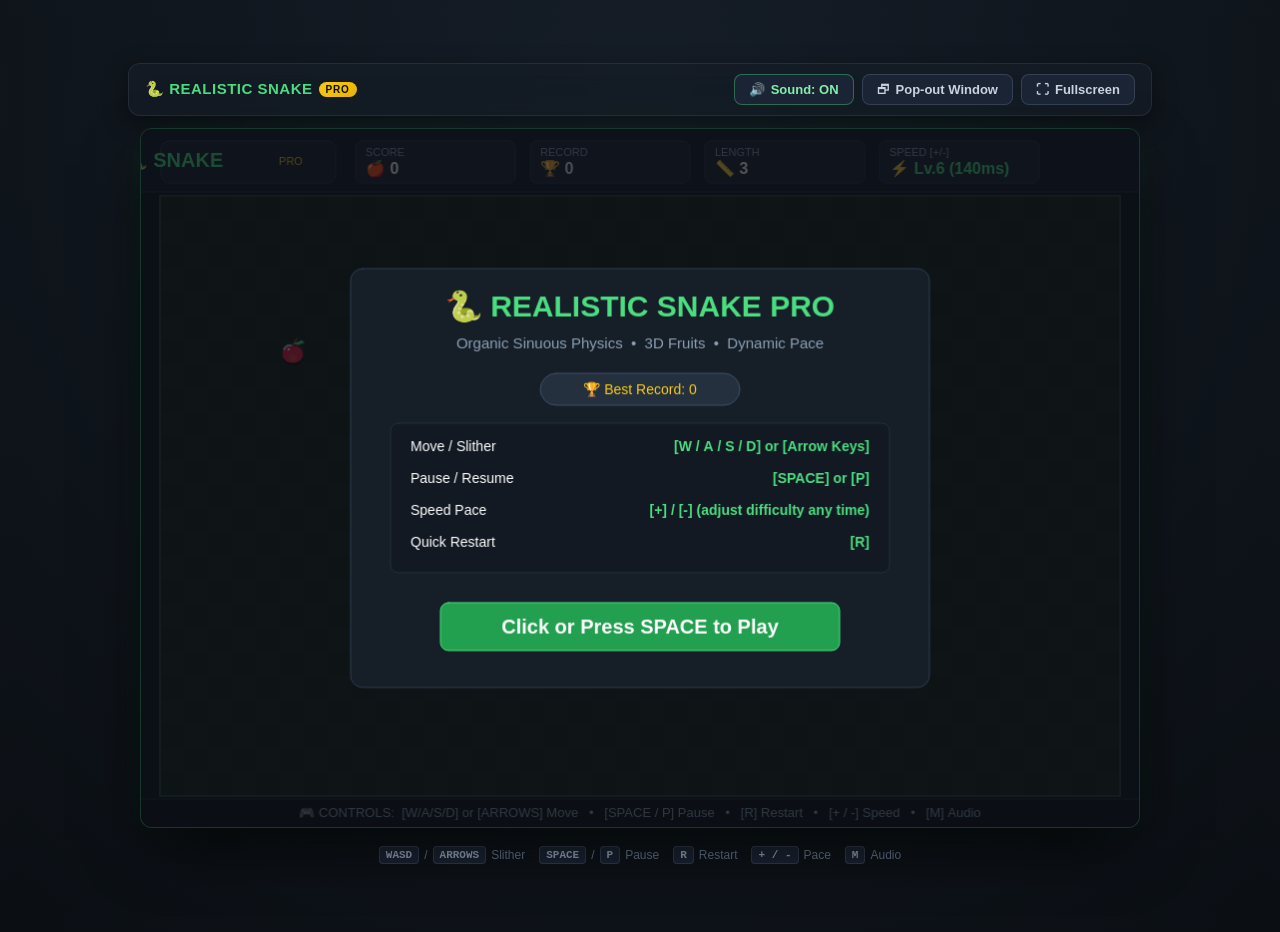
==== web/index.html @ 161dd69b "Upgrade UI controls to sleek professional glassmorphism" ====
<!DOCTYPE html>
<html lang="en">
<head>
  <meta charset="UTF-8">
  <meta name="viewport" content="width=device-width, initial-scale=1.0, maximum-scale=1.0, user-scalable=no">
  <title>🐍 Realistic Snake Pro</title>

  <!-- Open Graph & WhatsApp / MS Teams Rich Previews -->
  <meta property="og:title" content="🐍 Realistic Snake Pro - Play in Browser">
  <meta property="og:description" content="Realistic snake slithering, 3D juicy apples, high scores, and smooth controls. Click to play in browser!">
  <meta property="og:type" content="website">
  <meta name="theme-color" content="#0b0f14">

  <style>
    /* Reset & Base Setup */
    *, *::before, *::after {
      box-sizing: border-box;
      margin: 0;
      padding: 0;
      user-select: none;
      -webkit-user-select: none;
    }

    html, body {
      width: 100%;
      min-height: 100vh;
      background: radial-gradient(circle at 50% 10%, #151d27 0%, #0b0f14 100%);
      background-color: #0b0f14;
      color: #f1f5f9;
      font-family: -apple-system, BlinkMacSystemFont, "Segoe UI", Roboto, "Helvetica Neue", Arial, sans-serif;
      display: flex;
      flex-direction: column;
      align-items: center;
      justify-content: center;
      overflow-x: hidden;
      padding: 16px 12px;
    }

    /* Container */
    .app-container {
      width: 100%;
      max-width: 1024px;
      display: flex;
      flex-direction: column;
      align-items: center;
      gap: 12px;
    }

    /* Top Glassmorphic Navigation Bar */
    .top-navbar {
      width: 100%;
      display: flex;
      align-items: center;
      justify-content: space-between;
      padding: 10px 16px;
      background: rgba(20, 28, 38, 0.75);
      backdrop-filter: blur(16px);
      -webkit-backdrop-filter: blur(16px);
      border: 1px solid rgba(255, 255, 255, 0.08);
      border-radius: 12px;
      box-shadow: 0 8px 24px rgba(0, 0, 0, 0.4);
    }

    .brand-group {
      display: flex;
      align-items: center;
      gap: 10px;
    }

    .brand-tag {
      display: inline-flex;
      align-items: center;
      gap: 6px;
      font-size: 15px;
      font-weight: 700;
      color: #4ade80;
      letter-spacing: 0.5px;
    }

    .brand-pro-pill {
      font-size: 10px;
      font-weight: 800;
      text-transform: uppercase;
      color: #0b0f14;
      background: linear-gradient(135deg, #facc15 0%, #eab308 100%);
      padding: 2px 7px;
      border-radius: 20px;
      letter-spacing: 0.8px;
    }

    /* Action Buttons in Top Navbar */
    .action-group {
      display: flex;
      align-items: center;
      gap: 8px;
    }

    .ctrl-pill-btn {
      display: inline-flex;
      align-items: center;
      gap: 6px;
      background: rgba(30, 41, 59, 0.8);
      color: #cbd5e1;
      border: 1px solid rgba(71, 85, 105, 0.6);
      border-radius: 8px;
      padding: 7px 14px;
      font-size: 13px;
      font-weight: 600;
      cursor: pointer;
      transition: all 0.2s cubic-bezier(0.16, 1, 0.3, 1);
      outline: none;
    }

    .ctrl-pill-btn:hover {
      background: rgba(51, 65, 85, 0.9);
      color: #ffffff;
      border-color: rgba(148, 163, 184, 0.8);
      box-shadow: 0 4px 14px rgba(0, 0, 0, 0.3);
      transform: translateY(-1px);
    }

    .ctrl-pill-btn:active {
      transform: translateY(1px) scale(0.97);
    }

    .ctrl-pill-btn.audio-active {
      border-color: rgba(74, 222, 128, 0.4);
      color: #86efac;
    }

    /* Game Window Card */
    .game-card-wrapper {
      width: 100%;
      aspect-ratio: 1000 / 700;
      max-width: 1000px;
      background: #0f141a;
      border-radius: 12px;
      border: 1px solid rgba(74, 222, 128, 0.18);
      box-shadow: 
        0 24px 60px -12px rgba(0, 0, 0, 0.85),
        0 0 40px -10px rgba(34, 197, 94, 0.12);
      overflow: hidden;
      position: relative;
      display: flex;
      align-items: center;
      justify-content: center;
    }

    #gameCanvas {
      width: 100%;
      height: 100%;
      display: block;
      outline: none;
    }

    /* Quick Shortcuts Sub-bar below canvas (Desktop) */
    .shortcuts-bar {
      display: flex;
      align-items: center;
      justify-content: center;
      flex-wrap: wrap;
      gap: 14px;
      font-size: 12px;
      color: #64748b;
      padding: 6px 16px;
    }

    .shortcut-tag {
      display: inline-flex;
      align-items: center;
      gap: 5px;
    }

    .key-badge {
      background: rgba(30, 41, 59, 0.8);
      color: #94a3b8;
      border: 1px solid rgba(71, 85, 105, 0.5);
      border-radius: 4px;
      padding: 2px 6px;
      font-family: monospace;
      font-size: 11px;
      font-weight: 700;
    }

    /* Mobile Virtual Touch Controller (Hidden on Desktop) */
    .mobile-touch-panel {
      display: none;
      width: 100%;
      max-width: 320px;
      margin-top: 6px;
    }

    @media (hover: none) and (pointer: coarse), (max-width: 768px) {
      .mobile-touch-panel {
        display: flex;
        justify-content: center;
      }
      .shortcuts-bar {
        display: none;
      }
    }

    .dpad-grid {
      display: grid;
      grid-template-columns: repeat(3, 62px);
      grid-template-rows: repeat(3, 54px);
      gap: 8px;
      justify-content: center;
      align-items: center;
    }

    .dpad-touch-btn {
      width: 100%;
      height: 100%;
      background: rgba(30, 41, 59, 0.85);
      color: #e2e8f0;
      border: 1px solid rgba(71, 85, 105, 0.7);
      border-radius: 12px;
      font-size: 20px;
      display: flex;
      align-items: center;
      justify-content: center;
      cursor: pointer;
      backdrop-filter: blur(8px);
      -webkit-backdrop-filter: blur(8px);
      touch-action: manipulation;
      transition: all 0.1s ease;
      box-shadow: 0 4px 10px rgba(0, 0, 0, 0.3);
    }

    .dpad-touch-btn:active {
      background: #22c55e;
      color: #ffffff;
      border-color: #4ade80;
      transform: scale(0.92);
      box-shadow: 0 0 16px rgba(74, 222, 128, 0.5);
    }

    .dpad-touch-btn.center-btn {
      font-size: 15px;
      background: rgba(20, 28, 38, 0.9);
      color: #facc15;
      border-color: rgba(250, 204, 21, 0.4);
    }

    .dpad-btn-up    { grid-column: 2; grid-row: 1; }
    .dpad-btn-left  { grid-column: 1; grid-row: 2; }
    .dpad-btn-mid   { grid-column: 2; grid-row: 2; }
    .dpad-btn-right { grid-column: 3; grid-row: 2; }
    .dpad-btn-down  { grid-column: 2; grid-row: 3; }

    /* Pop-out standalone window mode */
    body.is-popup-window {
      padding: 0;
      justify-content: center;
    }
    body.is-popup-window .top-navbar,
    body.is-popup-window .shortcuts-bar {
      display: none;
    }
    body.is-popup-window .game-card-wrapper {
      max-width: 100vw;
      height: 100vh;
      border-radius: 0;
      border: none;
      box-shadow: none;
    }
  </style>
</head>
<body>
  <div class="app-container">
    <!-- Top Professional Glassmorphic Navigation Bar -->
    <header class="top-navbar">
      <div class="brand-group">
        <div class="brand-tag">
          <span>🐍 REALISTIC SNAKE</span>
          <span class="brand-pro-pill">PRO</span>
        </div>
      </div>
      <div class="action-group">
        <button id="btn-sound" class="ctrl-pill-btn audio-active" title="Toggle Game Audio">
          <span id="audio-icon">🔊</span>
          <span id="audio-label">Sound: ON</span>
        </button>
        <button id="btn-popup" class="ctrl-pill-btn" title="Open in dedicated mini-window">
          <span>🗗</span>
          <span>Pop-out Window</span>
        </button>
        <button id="btn-fullscreen" class="ctrl-pill-btn" title="Toggle Fullscreen Mode">
          <span>⛶</span>
          <span>Fullscreen</span>
        </button>
      </div>
    </header>

    <!-- Game Play Window (Exact 1000x700 resolution preserved) -->
    <main class="game-card-wrapper">
      <canvas id="gameCanvas" width="1000" height="700"></canvas>
    </main>

    <!-- Desktop Keyboard Shortcuts Bar -->
    <footer class="shortcuts-bar">
      <span class="shortcut-tag"><span class="key-badge">WASD</span> / <span class="key-badge">ARROWS</span> Slither</span>
      <span class="shortcut-tag"><span class="key-badge">SPACE</span> / <span class="key-badge">P</span> Pause</span>
      <span class="shortcut-tag"><span class="key-badge">R</span> Restart</span>
      <span class="shortcut-tag"><span class="key-badge">+ / -</span> Pace</span>
      <span class="shortcut-tag"><span class="key-badge">M</span> Audio</span>
    </footer>

    <!-- Mobile Touch Floating Gamepad (Only visible on mobile touch devices) -->
    <div class="mobile-touch-panel" id="mobileControls">
      <div class="dpad-grid">
        <button class="dpad-touch-btn dpad-btn-up" id="ctrl-up" aria-label="Up">▲</button>
        <button class="dpad-touch-btn dpad-btn-left" id="ctrl-left" aria-label="Left">◀</button>
        <button class="dpad-touch-btn dpad-btn-mid center-btn" id="ctrl-pause" aria-label="Pause">⏸</button>
        <button class="dpad-touch-btn dpad-btn-right" id="ctrl-right" aria-label="Right">▶</button>
        <button class="dpad-touch-btn dpad-btn-down" id="ctrl-down" aria-label="Down">▼</button>
      </div>
    </div>
  </div>

  <script src="game.js"></script>
</body>
</html>
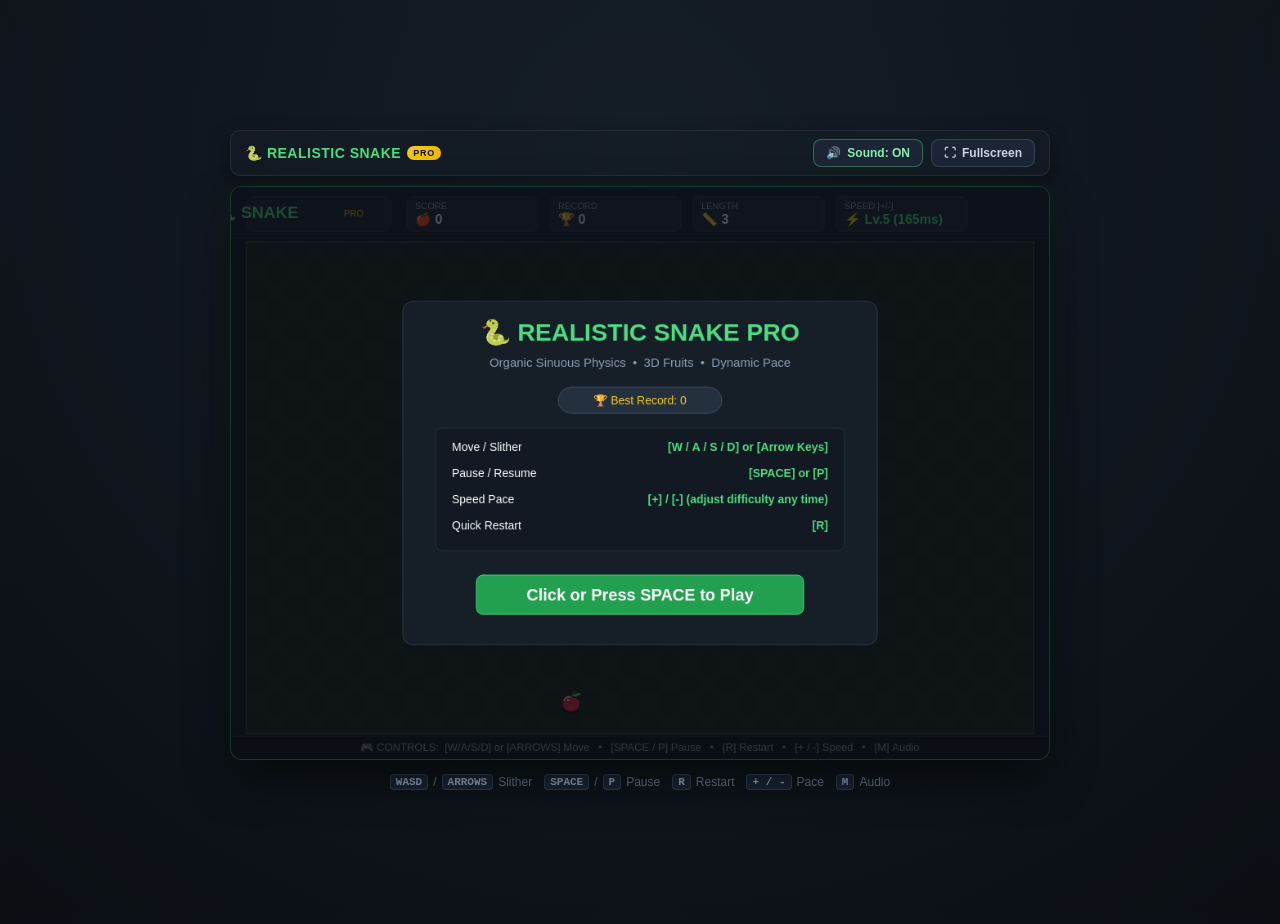
==== commit 44d81a59: "Slightly reduce snake speed, remove popout button, make game window compact" ====
--- a/web/index.html
+++ b/web/index.html
@@ -24,7 +24,7 @@
     html, body {
       width: 100%;
       min-height: 100vh;
-      background: radial-gradient(circle at 50% 10%, #151d27 0%, #0b0f14 100%);
+      background: radial-gradient(circle at 50% 15%, #151d27 0%, #0b0f14 100%);
       background-color: #0b0f14;
       color: #f1f5f9;
       font-family: -apple-system, BlinkMacSystemFont, "Segoe UI", Roboto, "Helvetica Neue", Arial, sans-serif;
@@ -33,17 +33,17 @@
       align-items: center;
       justify-content: center;
       overflow-x: hidden;
-      padding: 16px 12px;
-    }
-
-    /* Container */
+      padding: 12px 10px;
+    }
+
+    /* Compact App Container */
     .app-container {
       width: 100%;
-      max-width: 1024px;
+      max-width: 820px;
       display: flex;
       flex-direction: column;
       align-items: center;
-      gap: 12px;
+      gap: 10px;
     }
 
     /* Top Glassmorphic Navigation Bar */
@@ -52,39 +52,39 @@
       display: flex;
       align-items: center;
       justify-content: space-between;
-      padding: 10px 16px;
+      padding: 8px 14px;
       background: rgba(20, 28, 38, 0.75);
       backdrop-filter: blur(16px);
       -webkit-backdrop-filter: blur(16px);
       border: 1px solid rgba(255, 255, 255, 0.08);
-      border-radius: 12px;
-      box-shadow: 0 8px 24px rgba(0, 0, 0, 0.4);
+      border-radius: 10px;
+      box-shadow: 0 8px 20px rgba(0, 0, 0, 0.35);
     }
 
     .brand-group {
       display: flex;
       align-items: center;
-      gap: 10px;
+      gap: 8px;
     }
 
     .brand-tag {
       display: inline-flex;
       align-items: center;
       gap: 6px;
-      font-size: 15px;
+      font-size: 14px;
       font-weight: 700;
       color: #4ade80;
       letter-spacing: 0.5px;
     }
 
     .brand-pro-pill {
-      font-size: 10px;
+      font-size: 9px;
       font-weight: 800;
       text-transform: uppercase;
       color: #0b0f14;
       background: linear-gradient(135deg, #facc15 0%, #eab308 100%);
-      padding: 2px 7px;
-      border-radius: 20px;
+      padding: 2px 6px;
+      border-radius: 16px;
       letter-spacing: 0.8px;
     }
 
@@ -103,8 +103,8 @@
       color: #cbd5e1;
       border: 1px solid rgba(71, 85, 105, 0.6);
       border-radius: 8px;
-      padding: 7px 14px;
-      font-size: 13px;
+      padding: 6px 12px;
+      font-size: 12px;
       font-weight: 600;
       cursor: pointer;
       transition: all 0.2s cubic-bezier(0.16, 1, 0.3, 1);
@@ -115,7 +115,7 @@
       background: rgba(51, 65, 85, 0.9);
       color: #ffffff;
       border-color: rgba(148, 163, 184, 0.8);
-      box-shadow: 0 4px 14px rgba(0, 0, 0, 0.3);
+      box-shadow: 0 4px 12px rgba(0, 0, 0, 0.3);
       transform: translateY(-1px);
     }
 
@@ -128,17 +128,17 @@
       color: #86efac;
     }
 
-    /* Game Window Card */
+    /* Compact Game Window Card */
     .game-card-wrapper {
       width: 100%;
       aspect-ratio: 1000 / 700;
-      max-width: 1000px;
+      max-width: 820px;
       background: #0f141a;
       border-radius: 12px;
       border: 1px solid rgba(74, 222, 128, 0.18);
       box-shadow: 
-        0 24px 60px -12px rgba(0, 0, 0, 0.85),
-        0 0 40px -10px rgba(34, 197, 94, 0.12);
+        0 20px 50px -10px rgba(0, 0, 0, 0.8),
+        0 0 35px -8px rgba(34, 197, 94, 0.12);
       overflow: hidden;
       position: relative;
       display: flex;
@@ -159,10 +159,10 @@
       align-items: center;
       justify-content: center;
       flex-wrap: wrap;
-      gap: 14px;
+      gap: 12px;
       font-size: 12px;
       color: #64748b;
-      padding: 6px 16px;
+      padding: 4px 12px;
     }
 
     .shortcut-tag {
@@ -176,7 +176,7 @@
       color: #94a3b8;
       border: 1px solid rgba(71, 85, 105, 0.5);
       border-radius: 4px;
-      padding: 2px 6px;
+      padding: 1px 5px;
       font-family: monospace;
       font-size: 11px;
       font-weight: 700;
@@ -186,8 +186,8 @@
     .mobile-touch-panel {
       display: none;
       width: 100%;
-      max-width: 320px;
-      margin-top: 6px;
+      max-width: 290px;
+      margin-top: 4px;
     }
 
     @media (hover: none) and (pointer: coarse), (max-width: 768px) {
@@ -202,9 +202,9 @@
 
     .dpad-grid {
       display: grid;
-      grid-template-columns: repeat(3, 62px);
-      grid-template-rows: repeat(3, 54px);
-      gap: 8px;
+      grid-template-columns: repeat(3, 58px);
+      grid-template-rows: repeat(3, 50px);
+      gap: 7px;
       justify-content: center;
       align-items: center;
     }
@@ -215,8 +215,8 @@
       background: rgba(30, 41, 59, 0.85);
       color: #e2e8f0;
       border: 1px solid rgba(71, 85, 105, 0.7);
-      border-radius: 12px;
-      font-size: 20px;
+      border-radius: 10px;
+      font-size: 18px;
       display: flex;
       align-items: center;
       justify-content: center;
@@ -233,11 +233,11 @@
       color: #ffffff;
       border-color: #4ade80;
       transform: scale(0.92);
-      box-shadow: 0 0 16px rgba(74, 222, 128, 0.5);
+      box-shadow: 0 0 14px rgba(74, 222, 128, 0.5);
     }
 
     .dpad-touch-btn.center-btn {
-      font-size: 15px;
+      font-size: 14px;
       background: rgba(20, 28, 38, 0.9);
       color: #facc15;
       border-color: rgba(250, 204, 21, 0.4);
@@ -248,23 +248,6 @@
     .dpad-btn-mid   { grid-column: 2; grid-row: 2; }
     .dpad-btn-right { grid-column: 3; grid-row: 2; }
     .dpad-btn-down  { grid-column: 2; grid-row: 3; }
-
-    /* Pop-out standalone window mode */
-    body.is-popup-window {
-      padding: 0;
-      justify-content: center;
-    }
-    body.is-popup-window .top-navbar,
-    body.is-popup-window .shortcuts-bar {
-      display: none;
-    }
-    body.is-popup-window .game-card-wrapper {
-      max-width: 100vw;
-      height: 100vh;
-      border-radius: 0;
-      border: none;
-      box-shadow: none;
-    }
   </style>
 </head>
 <body>
@@ -282,10 +265,6 @@
           <span id="audio-icon">🔊</span>
           <span id="audio-label">Sound: ON</span>
         </button>
-        <button id="btn-popup" class="ctrl-pill-btn" title="Open in dedicated mini-window">
-          <span>🗗</span>
-          <span>Pop-out Window</span>
-        </button>
         <button id="btn-fullscreen" class="ctrl-pill-btn" title="Toggle Fullscreen Mode">
           <span>⛶</span>
           <span>Fullscreen</span>
@@ -293,7 +272,7 @@
       </div>
     </header>
 
-    <!-- Game Play Window (Exact 1000x700 resolution preserved) -->
+    <!-- Compact Game Play Window -->
     <main class="game-card-wrapper">
       <canvas id="gameCanvas" width="1000" height="700"></canvas>
     </main>
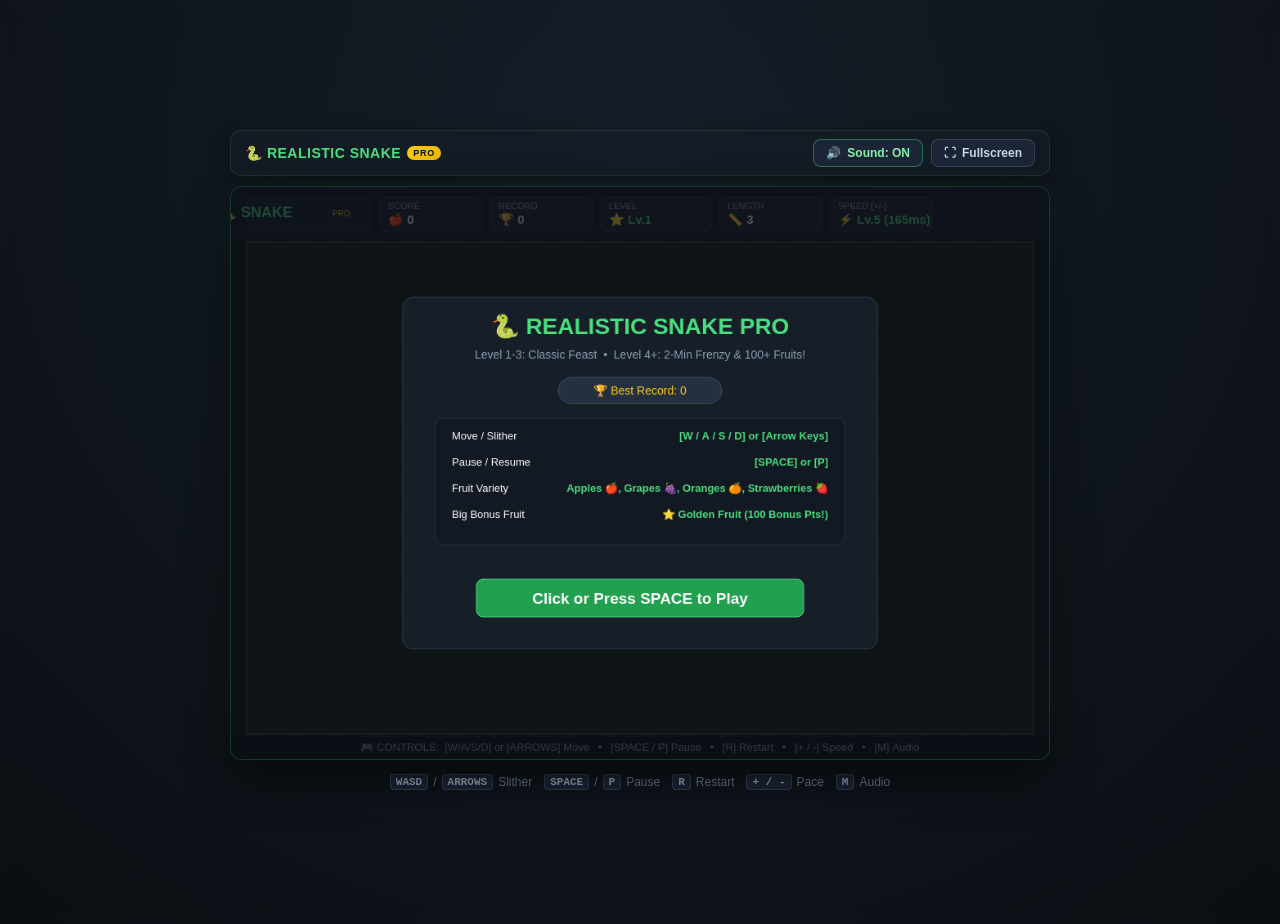
==== commit 23bb6a01: "Mobile responsive: score strip, safe-area, D-pad improvements, 100dvh" ====
--- a/web/index.html
+++ b/web/index.html
@@ -24,6 +24,7 @@
     html, body {
       width: 100%;
       min-height: 100vh;
+      min-height: 100dvh; /* dynamic viewport for notched phones */
       background: radial-gradient(circle at 50% 15%, #151d27 0%, #0b0f14 100%);
       background-color: #0b0f14;
       color: #f1f5f9;
@@ -34,6 +35,10 @@
       justify-content: center;
       overflow-x: hidden;
       padding: 12px 10px;
+      /* Safe area for notched/punch-hole phones */
+      padding-left: max(10px, env(safe-area-inset-left));
+      padding-right: max(10px, env(safe-area-inset-right));
+      padding-bottom: max(12px, env(safe-area-inset-bottom));
     }
 
     /* Compact App Container */
@@ -248,6 +253,133 @@
     .dpad-btn-mid   { grid-column: 2; grid-row: 2; }
     .dpad-btn-right { grid-column: 3; grid-row: 2; }
     .dpad-btn-down  { grid-column: 2; grid-row: 3; }
+
+    /* ─── Mobile Score Strip (hidden on desktop, shown on mobile) ─── */
+    .mobile-score-strip {
+      display: none;
+    }
+
+    @media (hover: none) and (pointer: coarse), (max-width: 768px) {
+      .mobile-score-strip {
+        display: flex;
+        justify-content: space-around;
+        align-items: center;
+        width: 100%;
+        padding: 7px 14px;
+        background: rgba(15, 22, 32, 0.88);
+        border: 1px solid rgba(74, 222, 128, 0.15);
+        border-radius: 10px;
+        font-size: 13px;
+        font-weight: 700;
+        color: #f1f5f9;
+        backdrop-filter: blur(12px);
+        -webkit-backdrop-filter: blur(12px);
+        box-shadow: 0 4px 14px rgba(0,0,0,0.4);
+        letter-spacing: 0.3px;
+      }
+      .mobile-score-strip span {
+        display: inline-flex;
+        align-items: center;
+        gap: 4px;
+      }
+      #mob-timer {
+        color: #facc15;
+        transition: color 0.3s;
+      }
+    }
+
+    /* ─── Mobile Layout Adjustments ─── */
+    @media (max-width: 768px) {
+      html, body {
+        justify-content: flex-start;
+        padding-top: 8px;
+        padding-bottom: max(12px, env(safe-area-inset-bottom));
+      }
+
+      .app-container {
+        gap: 8px;
+      }
+
+      /* Compress navbar for small screens */
+      .top-navbar {
+        padding: 6px 10px;
+      }
+
+      /* Show only icon for buttons, hide text labels to save space */
+      #audio-label {
+        display: none;
+      }
+      #btn-fullscreen span:last-child {
+        display: none;
+      }
+
+      /* Slightly smaller buttons */
+      .ctrl-pill-btn {
+        padding: 6px 9px;
+        font-size: 13px;
+        gap: 4px;
+      }
+
+      /* Slightly smaller brand text */
+      .brand-tag {
+        font-size: 12px;
+      }
+
+      /* Game card: full width, correct aspect ratio maintained */
+      .game-card-wrapper {
+        border-radius: 8px;
+        box-shadow:
+          0 10px 30px -6px rgba(0, 0, 0, 0.7),
+          0 0 20px -6px rgba(34, 197, 94, 0.1);
+      }
+
+      /* Larger, more thumb-friendly D-pad buttons */
+      .dpad-grid {
+        grid-template-columns: repeat(3, 66px);
+        grid-template-rows: repeat(3, 58px);
+        gap: 8px;
+      }
+
+      .dpad-touch-btn {
+        font-size: 22px;
+        border-radius: 12px;
+      }
+
+      .mobile-touch-panel {
+        max-width: 230px;
+      }
+    }
+
+    /* ─── Very Small Phones (≤ 390px) ─── */
+    @media (max-width: 390px) {
+      .brand-tag {
+        font-size: 11px;
+        letter-spacing: 0;
+      }
+      .brand-pro-pill {
+        font-size: 8px;
+        padding: 2px 4px;
+      }
+      .ctrl-pill-btn {
+        padding: 5px 8px;
+        font-size: 12px;
+      }
+      .dpad-grid {
+        grid-template-columns: repeat(3, 58px);
+        grid-template-rows: repeat(3, 52px);
+        gap: 6px;
+      }
+      .dpad-touch-btn {
+        font-size: 20px;
+      }
+      .mobile-touch-panel {
+        max-width: 200px;
+      }
+      .mobile-score-strip {
+        font-size: 12px;
+        padding: 6px 10px;
+      }
+    }
   </style>
 </head>
 <body>
@@ -272,6 +404,14 @@
       </div>
     </header>
 
+    <!-- Mobile Score Strip (only visible on mobile/touch devices) -->
+    <div class="mobile-score-strip" id="mobileScoreStrip">
+      <span id="mob-score">🍎 0</span>
+      <span id="mob-level">⭐ Lv.1</span>
+      <span id="mob-timer" style="display:none">⏳ 02:00</span>
+      <span id="mob-hs">🏆 0</span>
+    </div>
+
     <!-- Compact Game Play Window -->
     <main class="game-card-wrapper">
       <canvas id="gameCanvas" width="1000" height="700"></canvas>
